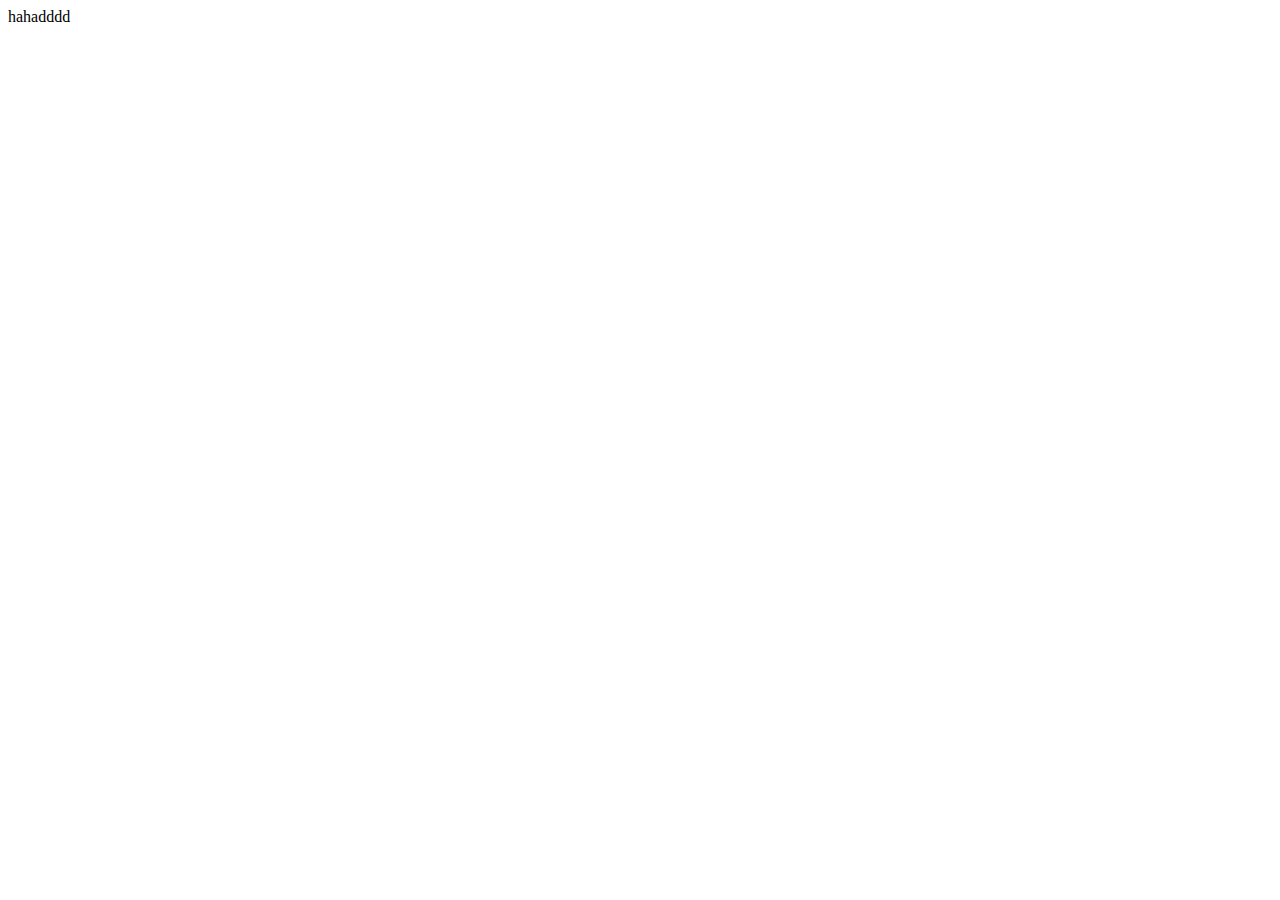
==== index.html @ a5c6c30e "first" ====
<!DOCTYPE html>
<html lang="ko" dir="ltr">
  <head>
    <link rel="stylesheet" href="Nast.css">
    <script type="text/javascript" src="Nast.js"></script>
    <script src="https://ajax.googleapis.com/ajax/libs/d3js/5.7.0/d3.min.js"></script>
    <meta charset="utf-8">
    <title></title>
  </head>
  <body>
hahadddd
  </body>
</html>
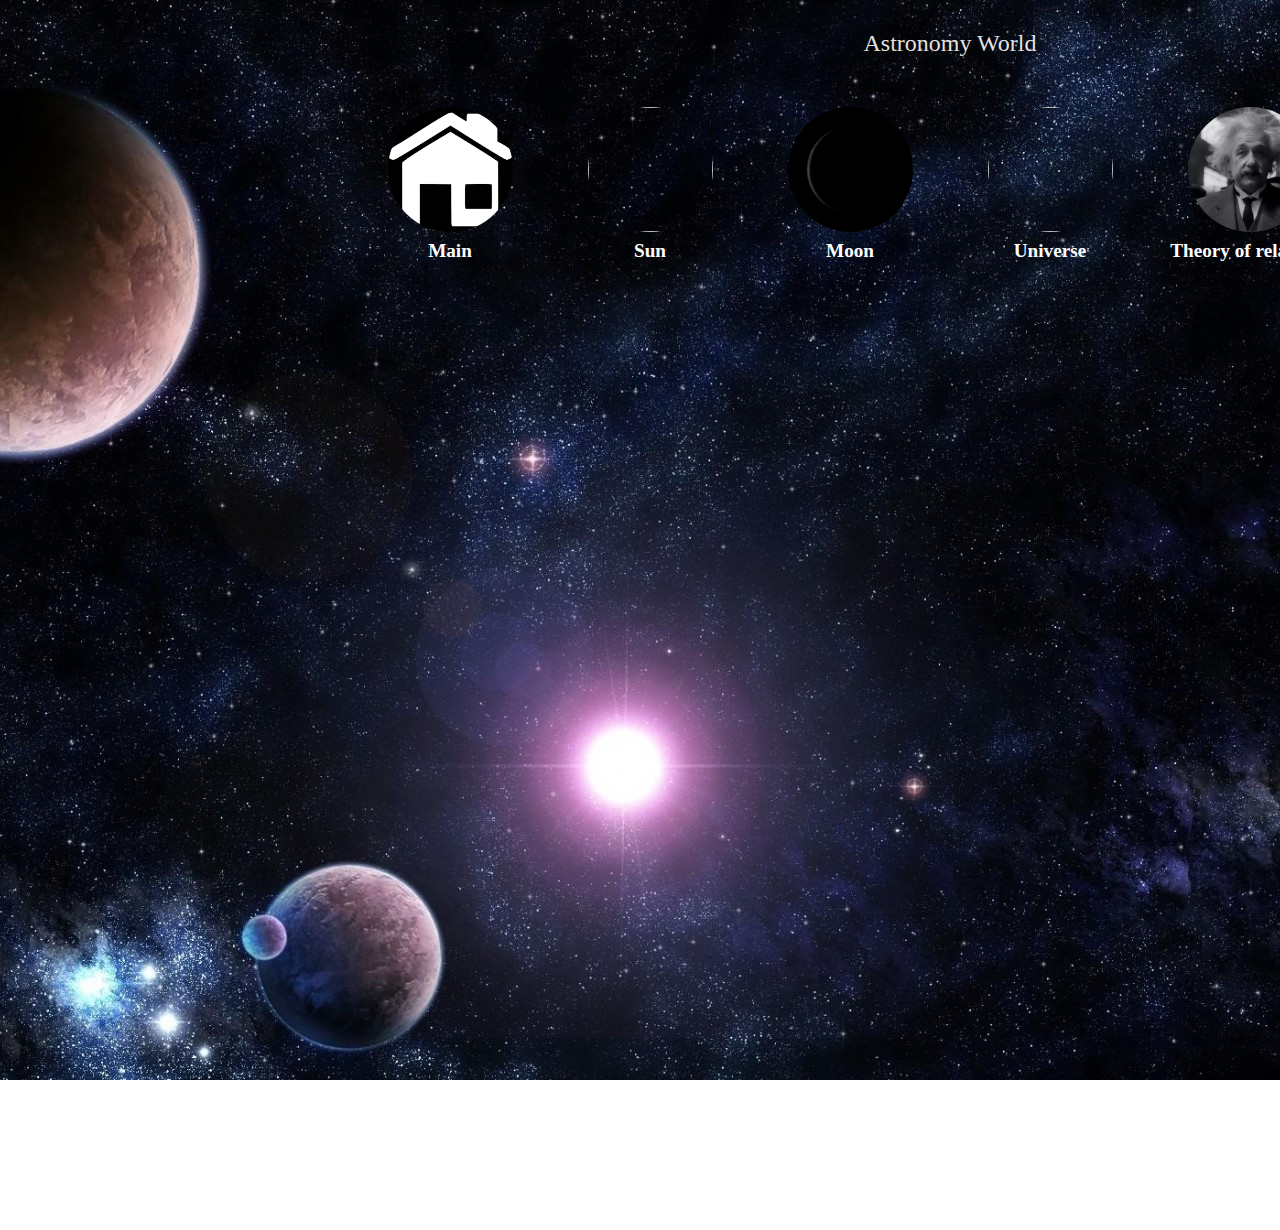
==== commit a8748e8d: "복구 완료" ====
--- a/index.html
+++ b/index.html
@@ -1,13 +1,100 @@
 <!DOCTYPE html>
 <html lang="ko" dir="ltr">
   <head>
-    <link rel="stylesheet" href="Nast.css">
+    <link rel="stylesheet" href="nast.css">
+    <script src="https://ajax.googleapis.com/ajax/libs/jquery/3.3.1/jquery.min.js"></script>
     <script type="text/javascript" src="Nast.js"></script>
-    <script src="https://ajax.googleapis.com/ajax/libs/d3js/5.7.0/d3.min.js"></script>
     <meta charset="utf-8">
     <title></title>
   </head>
   <body>
-hahadddd
+    <div id="wrap">
+<header>
+<div id="title">
+<script type="text/javascript">
+  SetTitle();
+</script>
+</div>
+<div id="banner">
+
+<div id="flip1">
+  <div class="box">
+    <script type="text/javascript">
+      Set_banner_Main_image();
+      Set_banner_name(0);
+    </script>
+  </div>
+  </div>
+<div id="flip2">
+  <div class="box">
+    <script type="text/javascript">
+      Set_banner_Sun_image();
+      Set_banner_name(1);
+    </script>
+  </div>
+</div>
+
+<div id="flip3">
+  <div class="box">
+    <script type="text/javascript">
+      Set_banner_Moon_image();
+      Set_banner_name(2);
+    </script>
+  </div>
+</div>
+
+<div id="flip4">
+  <div class="box">
+    <script type="text/javascript">
+      Set_banner_Universe_image();
+      Set_banner_name(3);
+    </script>
+  </div>
+</div>
+
+<div id="flip5">
+  <div class="box">
+    <script type="text/javascript">
+      Set_banner_theory_image();
+      Set_banner_name(4);
+    </script>
+  </div>
+</div>
+
+<div id="flip6">
+  <div class="box">
+    <script type="text/javascript">
+      Set_banner_Kurzgesagt_image();
+      Set_banner_name(5);
+    </script>
+  </div>
+</div>
+
+
+</div>
+
+
+</header>
+<div class="container1">
+  <div class="nav1"></div>
+<div class="main1">
+
+<div id="news">
+<img id="news_img" src="images/earth.jpg" alt="">
+<div id="news_title">2017-8 Universial News☆</div>
+
+</div> <!-- news div-->
+</div>
+  <div class="aside1"></div>
+</div> <!-- container1 div-->
+
+<div class="container2">
+  <div class="nav2"></div>
+<div class="main2">HAHAHAHA</div>
+  <div class="aside2"></div>
+</div>
+
+
+</div> <!--  wrap div-->
   </body>
 </html>
--- a/nast.css
+++ b/nast.css
@@ -0,0 +1,136 @@
+body{
+  /* position: absolute; */
+  left:0;
+  right:0;
+  top:0;
+  width:1900px;
+  margin: auto;
+  background:url("images/universe2.jpg") no-repeat center top;
+  background-attachment: fixed;
+  color:white;
+}
+*{
+  box-sizing: border-box;
+  font-family:Comic sans MS;
+}
+#wrap{
+  width:1900px;
+  height:1200px;
+
+
+}
+#title{
+
+  width:1900px;
+  text-align:center;
+  margin-top:30px;
+  font-size:1.5rem;
+  color:rgba(255,255,255,0.9);
+  font-family:Comic sans MS;
+}
+
+.box {
+  width:200px;
+
+}
+
+#banner{
+
+  width:auto;
+  margin-top:50px;
+  display:flex;
+
+  justify-content: center;
+  height:auto;
+  text-align: center;
+  font-size:2rem;
+
+}
+
+#banner_names{
+  width:200px;
+  font-size: 1.2rem;
+  font-weight: bold;
+
+}
+
+#banner_imgs{
+  width:125px;
+  height:125px;
+  border-radius: 50%;
+}
+
+#Kurzgesagt{
+  width:200px;
+  font-size: 1.2rem;
+  font-weight: bold;
+}
+
+.container1, .container2{
+  display:none;
+  position: relative;
+  left:99px;
+  top:10px;
+  width:1702px;
+  height:1200px;
+  border:1px solid gray;
+}
+
+.main1 , .main2{
+  position: absolute;
+  float:left;
+  left:250px;
+  top:0px;
+  width:1200px;
+  height:1200px;
+  border:2px solid gray;
+  background-color: rgba(0,0,0,0.5);
+}
+
+
+.nav1 , .nav2{
+  position: absolute;
+  left:0;
+  width:250px;
+  height:1200px;
+  float:left;
+  border:1px solid white;
+}
+
+.aside1 , .aside2{
+  position: absolute;
+  left:1450px;
+  top:0px;
+  float:right;
+  width:250px;
+  height:1200px;
+}
+
+
+#news{
+
+  text-align: center;
+  height:100px;
+}
+
+#news_img{
+  position: relative;
+  left:0px;
+  top:10px;
+  width:100px;
+  height:50px;
+  display: inline;
+}
+#news_title{
+  display: inline;
+  font-size:2rem;
+  font-weight: bold;
+  color:white;
+
+}
+
+#flip1, #flip2{
+  height: 220px;
+
+
+}
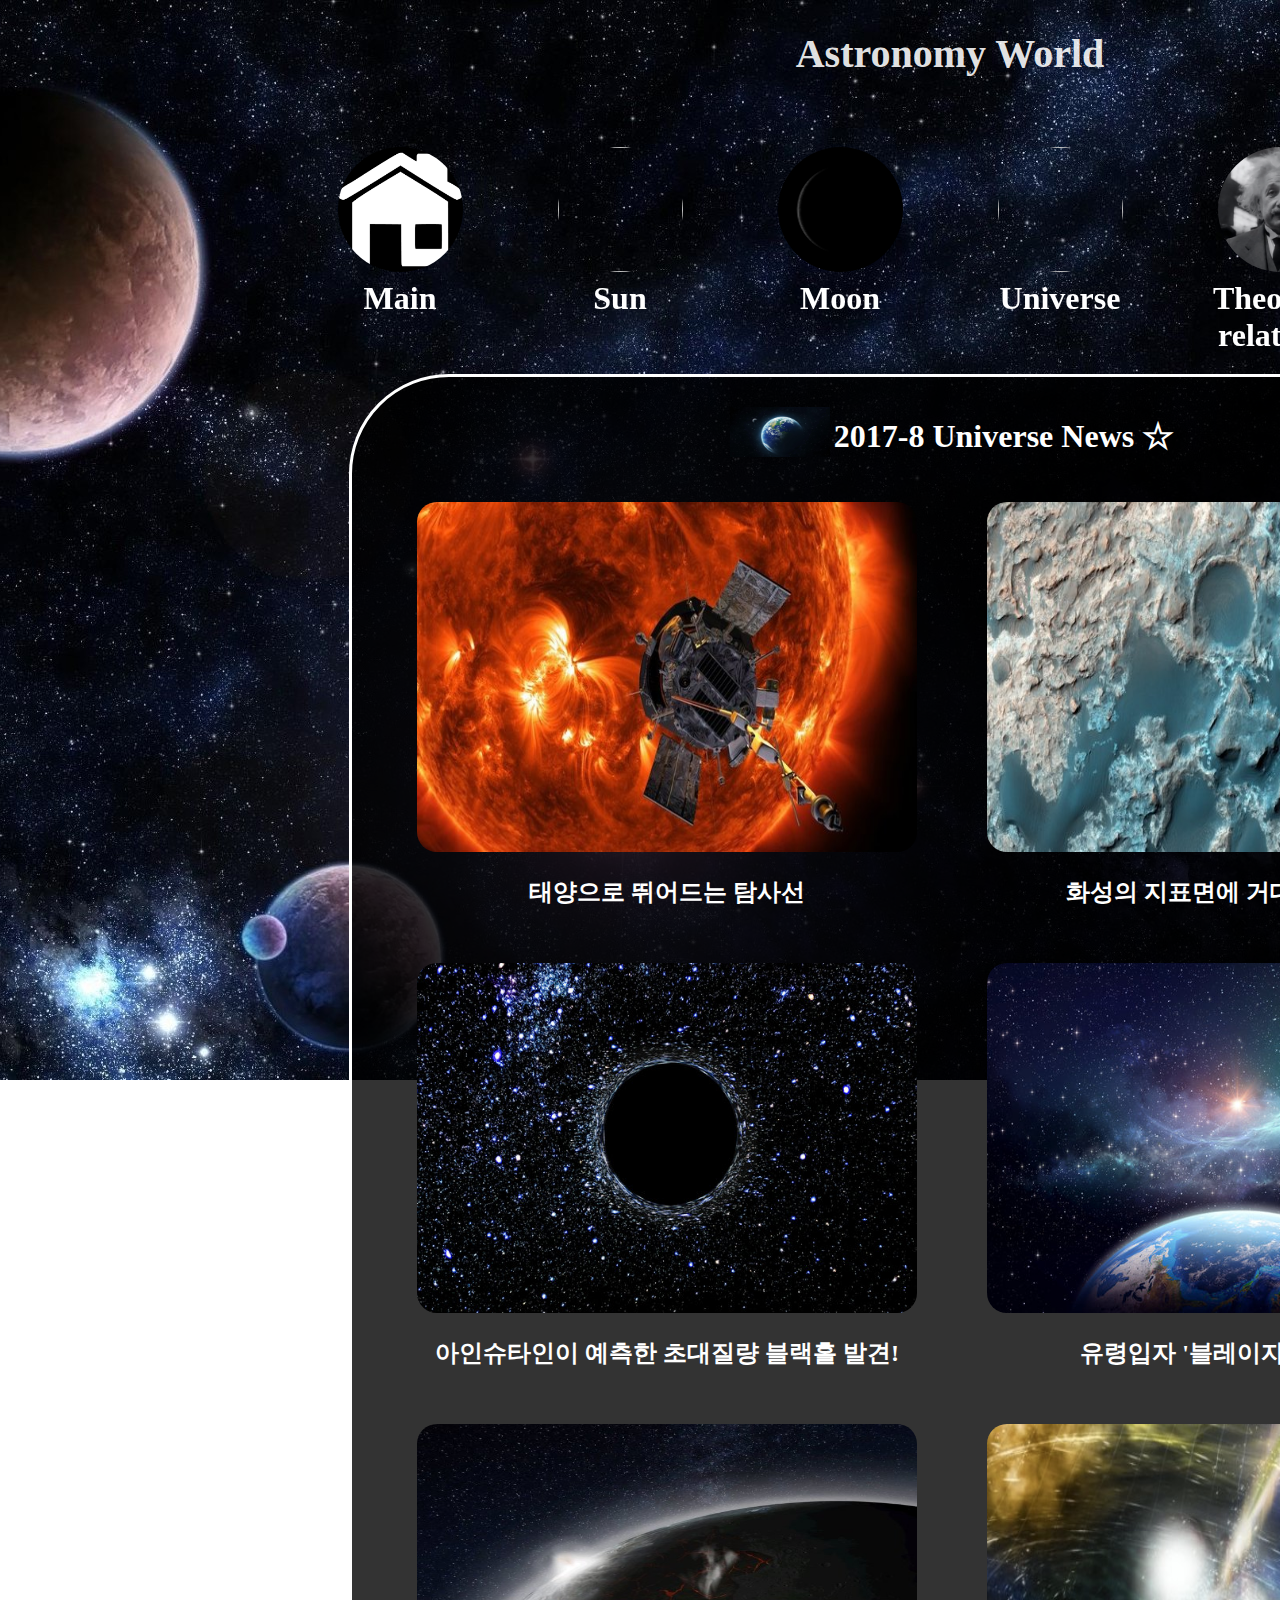
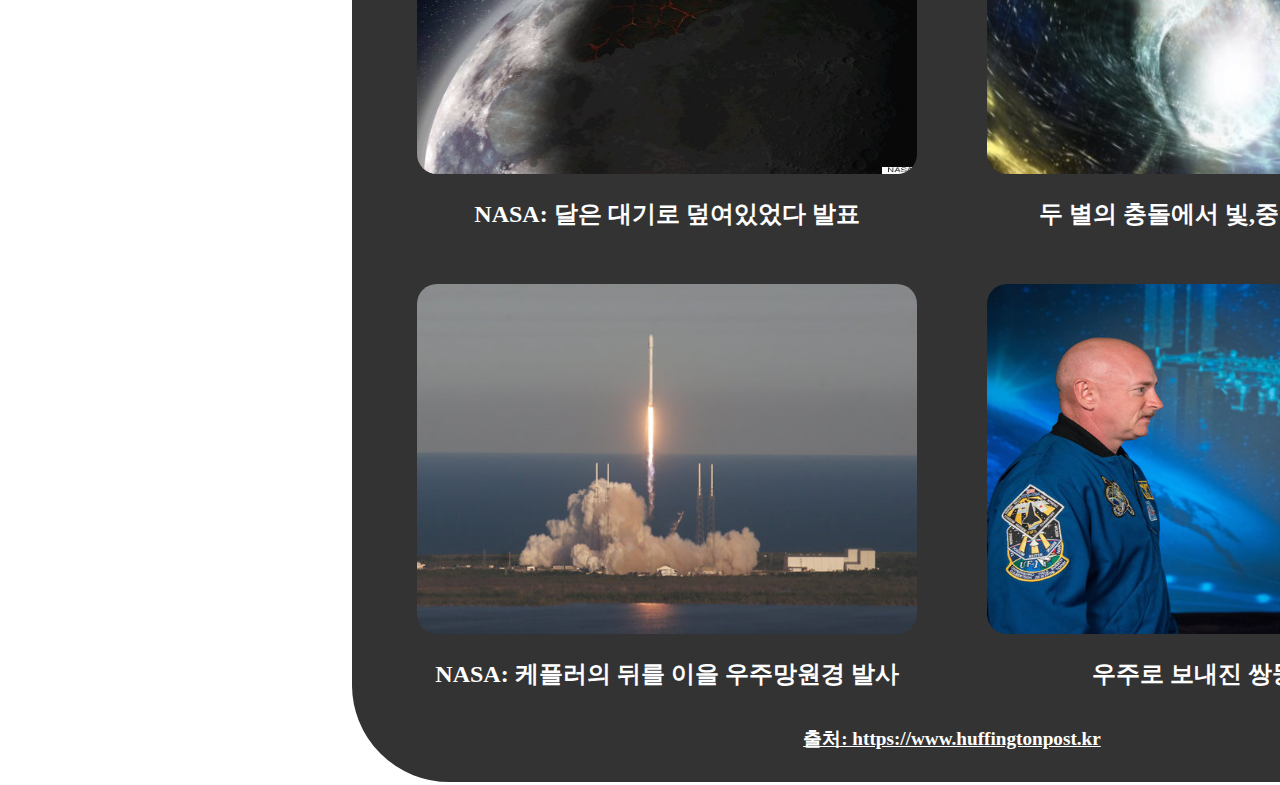
==== commit 43a84b38: "3" ====
--- a/index.html
+++ b/index.html
@@ -6,68 +6,100 @@
     <script type="text/javascript" src="Nast.js"></script>
     <meta charset="utf-8">
     <title></title>
+
+    <style media="screen">
+    body{
+      background:url("images/universe2.jpg") no-repeat center top;
+      background-attachment: fixed;
+    }
+    </style>
+
   </head>
   <body>
     <div id="wrap">
 <header>
+
+  <a href="index.html">
 <div id="title">
 <script type="text/javascript">
   SetTitle();
 </script>
 </div>
+</a>
+
 <div id="banner">
 
 <div id="flip1">
+<a href = "index.html">
   <div class="box">
     <script type="text/javascript">
       Set_banner_Main_image();
       Set_banner_name(0);
     </script>
   </div>
-  </div>
+</a>
+  </div>
+
+
 <div id="flip2">
+  <a href="sun.html">
   <div class="box">
     <script type="text/javascript">
       Set_banner_Sun_image();
       Set_banner_name(1);
     </script>
   </div>
+</a>
+
 </div>
 
 <div id="flip3">
+  <a href="moon.html">
   <div class="box">
     <script type="text/javascript">
       Set_banner_Moon_image();
       Set_banner_name(2);
     </script>
   </div>
+</a>
+
 </div>
 
 <div id="flip4">
+  <a href="universe.html">
   <div class="box">
     <script type="text/javascript">
       Set_banner_Universe_image();
       Set_banner_name(3);
     </script>
   </div>
+</a>
+
 </div>
 
 <div id="flip5">
+  <a href="theory.html">
   <div class="box">
     <script type="text/javascript">
       Set_banner_theory_image();
       Set_banner_name(4);
     </script>
   </div>
+</a>
+
 </div>
 
 <div id="flip6">
+  <a href="kurz.html">
   <div class="box">
     <script type="text/javascript">
       Set_banner_Kurzgesagt_image();
       Set_banner_name(5);
     </script>
   </div>
+</a>
+
+
 </div>
 
 
@@ -75,26 +107,101 @@
 
 
 </header>
-<div class="container1">
-  <div class="nav1"></div>
-<div class="main1">
-
-<div id="news">
-<img id="news_img" src="images/earth.jpg" alt="">
-<div id="news_title">2017-8 Universial News☆</div>
-
-</div> <!-- news div-->
-</div>
-  <div class="aside1"></div>
-</div> <!-- container1 div-->
-
-<div class="container2">
-  <div class="nav2"></div>
-<div class="main2">HAHAHAHA</div>
-  <div class="aside2"></div>
-</div>
-
-
-</div> <!--  wrap div-->
+
+<div class="container">
+
+<div class="main">
+  <div id="news">
+  <img id="news_img" src="images/earth.jpg" alt="">
+  <div id="news_title">
+    <div class="news">
+      2017-8 Universe News ☆</div>
+  </div>
+  </div> <!-- news div-->
+
+  <div class="main_news">
+    <div class="main_news_1">
+          <a href="https://www.huffingtonpost.kr/entry/story_kr_5b5ea348e4b0fd5c73d0ad6a?utm_hp_ref=kr-space" target="blank">
+            <div id="basic1">
+              <img src="images/news1.jpeg"><h2>태양으로 뛰어드는 탐사선</h2>
+          </div>
+          </a>
+
+            <a href="https://www.huffingtonpost.kr/entry/story_kr_5b59351fe4b0b15aba950317?utm_hp_ref=kr-space" target="blank">
+              <div id="basic1">
+            <img src="images/news2.jpeg"><h2>화성의 지표면에 거대한 호수가?</h2>
+          </div>
+        </a>
+      </div>
+
+      <div class="main_news_2">
+            <a href="https://www.huffingtonpost.kr/entry/story_kr_5b5a7d50e4b0fd5c73cd8713?utm_hp_ref=kr-space" target="blank">
+              <div id="basic1">
+              <img src="images/news3.jpeg"><h2>아인슈타인이 예측한 초대질량 블랙홀 발견!</h2>
+            </div>
+            </a>
+                <a href="https://www.huffingtonpost.kr/entry/story_kr_5b47f8a4e4b022fdcc57dcdb?utm_hp_ref=kr-space" target="blank">
+              <div id="basic1"><img src="images/news4.jpeg"><h2>유령입자 '블레이자' 존재확인</h2>
+
+            </div>
+            </a>
+      </div>
+
+      <div class="main_news_3">
+          <a href="https://www.huffingtonpost.kr/2017/10/08/story_n_18215782.html?utm_hp_ref=kr-space" target="blank">
+            <div id="basic1">
+            <img src="images/news5.jpg"><h2>NASA: 달은 대기로 덮여있었다 발표</h2>
+      </div>
+      </a>
+        <a href="https://www.huffingtonpost.kr/2017/10/17/story_n_18292234.html?utm_hp_ref=kr-space" target="blank">
+        <div id="basic1">
+          <img src="images/news6.jpg"><h2>두 별의 충돌에서 빛,중력파 동시 관찰</h2>
+      </div>
+      </a>
+     </div>
+
+     <div class="main_news_4">
+         <a href="https://www.huffingtonpost.kr/entry/story_kr_5ad831f4e4b03c426dab4e19?utm_hp_ref=kr-space" target="blank">
+           <div id="basic1">
+           <img src="images/news7.jpeg"><h2>NASA: 케플러의 뒤를 이을 우주망원경 발사</h2>
+     </div>
+     </a>
+       <a href="https://www.huffingtonpost.kr/entry/twin-study_kr_5aa756bbe4b087e5aaed2fee?utm_hp_ref=kr-space" target="blank">
+       <div id="basic1">
+         <img src="images/news8.jpeg"><h2>우주로 보내진 쌍둥이 실험!</h2>
+     </div>
+     </a>
+    </div>
+
+
+
+  </div>
+<footer>
+  <div class="from">
+     <a href= "https://www.huffingtonpost.kr/"  target="blank"><h2>출처: https://www.huffingtonpost.kr</h2></a>
+  </div>
+</footer>
+</div> <!--메인 div -->
+
+
+</div> <!--콘테이너 div -->
+
+ <!-- <div class="container">
+  <div class="nav">
+    <li><a href="a.com">태양의 구성</a></li>
+    <li><a href="a.com">태양의 나이</a></li>
+    <li><a href="a.com">태양의 수명</a></li>
+  </div>
+<div class="main">
+
+
+</div>
+  <div class="aside"></div>
+
+</div> -->
+
+
+</div>
+
   </body>
 </html>
--- a/nast.css
+++ b/nast.css
@@ -5,13 +5,18 @@
   top:0;
   width:1900px;
   margin: auto;
-  background:url("images/universe2.jpg") no-repeat center top;
   background-attachment: fixed;
   color:white;
 }
 *{
-  box-sizing: border-box;
+  box-sizing: content-box;
   font-family:Comic sans MS;
+  text-decoration: none;
+  font-weight: bold;
+}
+
+a{
+  color:white;
 }
 #wrap{
   width:1900px;
@@ -24,22 +29,21 @@
   width:1900px;
   text-align:center;
   margin-top:30px;
-  font-size:1.5rem;
+  font-size:2.5rem;
   color:rgba(255,255,255,0.9);
   font-family:Comic sans MS;
+  margin-bottom: 70px;
 }
 
 .box {
+
   width:200px;
-
 }
 
 #banner{
-
   width:auto;
   margin-top:50px;
   display:flex;
-
   justify-content: center;
   height:auto;
   text-align: center;
@@ -47,17 +51,46 @@
 
 }
 
+/* 추가 */
+
+
+#flip1:hover .box{
+  color:#80b3ff;
+}
+#flip2:hover .box{
+  color:#80b3ff;
+}
+#flip3:hover .box{
+  color:#80b3ff;
+}
+#flip4:hover .box{
+  color:#80b3ff;
+}
+#flip5:hover .box{
+  color:#80b3ff;
+}
+#flip6:hover .box{
+  color:#80b3ff;
+}
+
+#flip1, #flip2, #flip3, #flip4, #flip5, #flip6{
+width:220px;
+display: flex;
+justify-content: center;
+
+}
+
 #banner_names{
-  width:200px;
-  font-size: 1.2rem;
-  font-weight: bold;
-
-}
+  width:auto;
+  font-size: 2rem;
+  font-weight: bold;
+}
+
 
 #banner_imgs{
   width:125px;
   height:125px;
-  border-radius: 50%;
+  border-radius: 80px;
 }
 
 #Kurzgesagt{
@@ -66,51 +99,72 @@
   font-weight: bold;
 }
 
-.container1, .container2{
-  display:none;
+.container{
   position: relative;
   left:99px;
-  top:10px;
+  top:20px;
   width:1702px;
   height:1200px;
-  border:1px solid gray;
-}
-
-.main1 , .main2{
+  /* border:1px solid gray; */
+}
+
+.main{
+  border-radius: 100px;
   position: absolute;
   float:left;
   left:250px;
   top:0px;
   width:1200px;
-  height:1200px;
-  border:2px solid gray;
-  background-color: rgba(0,0,0,0.5);
-}
-
-
-.nav1 , .nav2{
-  position: absolute;
-  left:0;
-  width:250px;
-  height:1200px;
-  float:left;
-  border:1px solid white;
-}
-
-.aside1 , .aside2{
-  position: absolute;
-  left:1450px;
-  top:0px;
-  float:right;
-  width:250px;
-  height:1200px;
-}
-
+  height:auto;
+  border:3px solid white;
+  background-color: rgba(0,0,0,0.8);
+
+}
+#basic1 img{
+  border-radius: 20px;
+  width:500px;
+  height:350px;
+
+}
+/* shake start*/
+#title:hover {
+  animation: shake 0.82s cubic-bezier(.36,.07,.19,.97) both;
+  transform: translate3d(0, 0, 0);
+  backface-visibility: hidden;
+  perspective: 1000px;
+  color:rgba(255,255,255,0.8);
+}
+
+@keyframes shake {
+  10%, 90% {
+    transform: translate3d(-1px, 0, 0);
+  }
+
+  20%, 80% {
+    transform: translate3d(2px, 0, 0);
+  }
+
+  30%, 50%, 70% {
+    transform: translate3d(-4px, 0, 0);
+  }
+
+  40%, 60% {
+    transform: translate3d(4px, 0, 0);
+  }
+
+}
+/* shake end*/
+
+#basic1{
+  padding: 35px;
+  padding-bottom: 0px;
+  text-align: center;
+}
 
 #news{
-
-  text-align: center;
-  height:100px;
+  text-align: center;
+  height:70px;
+  padding-top:20px;
 }
 
 #news_img{
@@ -122,15 +176,235 @@
   display: inline;
 }
 #news_title{
-  display: inline;
+  display: inline-block;
   font-size:2rem;
   font-weight: bold;
   color:white;
 
 }
 
-#flip1, #flip2{
-  height: 220px;
-
-
-}
+.main_news{
+  position: relative;
+  width:1200px;
+}
+
+.main_news_1, .main_news_2, .main_news_3, .main_news_4{
+  display: flex;
+  justify-content: center;
+  align-items: center;
+  width:1200px;
+  height:auto;
+  /* border : 1px solid white; */
+}
+.main_title{
+  text-align: center;
+  font-weight: bold;
+  padding:30px;
+  font-size: 3rem;
+}
+.main_image{
+  text-align: center;
+}
+.main_image img{
+  width:400px;
+  height:400px;
+  margin:20px;
+  border-radius: 20px;
+}
+
+#moon_FB{
+  display: inline-block;
+  text-align: center;
+  font-size: 1.5rem;
+    font-weight: bold;
+    padding:10px;
+}
+
+
+.main_content{
+  font-family: Comic Sans MS;
+  color: rgba(255,255,255,0.85);
+  font-weight: normal;
+  line-height:40px;
+  word-spacing: 1.5px;
+  letter-spacing: 1px;
+  padding:30px;
+  padding-top:0;
+  font-size: 1.35rem;
+  max-width: 1200px;
+}
+.main_content{
+    color: rgba(255,255,255,0.85);
+    font-weight: bold;
+}
+
+
+
+
+
+      /* <-- 떠오르기 --> */
+.box {
+  display: inline-block;
+  vertical-align: middle;
+  -webkit-transform: perspective(1px) translateZ(0);
+  transform: perspective(1px) translateZ(0);
+  box-shadow: 0 0 1px rgba(0, 0, 0, 0);
+  position: relative;
+  -webkit-transition-duration: 0.3s;
+  transition-duration: 0.3s;
+  -webkit-transition-property: transform;
+  transition-property: transform;
+}
+
+.box:before {
+  pointer-events: none;
+  position: absolute;
+  z-index: -1;
+  content: '';
+  top: 100%;
+  left: 5%;
+  height: 10px;
+  width: 90%;
+  opacity: 0;
+  background: -webkit-radial-gradient(center, ellipse, rgba(255, 255, 255, 0.35) 0%, rgba(255, 255, 255, 0) 80%);
+  background: radial-gradient(ellipse at center, rgba(255, 255, 255, 0.35) 0%, rgba(255, 255, 255, 0) 80%);
+  /* W3C */
+  -webkit-transition-duration: 0.3s;
+  transition-duration: 0.3s;
+  -webkit-transition-property: transform, opacity;
+  transition-property: transform, opacity;
+}
+.box:hover, .box:focus, .box:active {
+  -webkit-transform: translateY(-5px);
+  transform: translateY(-5px);
+  /* move the element up by 5px */
+}
+.box:hover:before, .box:focus:before, .box:active:before {
+  opacity: 1;
+  -webkit-transform: translateY(5px);
+  transform: translateY(5px);
+  /* move the element down by 5px (it will stay in place because it's attached to the element that also moves up 5px) */
+}
+
+@-webkit-keyframes hvr-icon-wobble-horizontal {
+  16.65% {
+    -webkit-transform: translateX(6px);
+    transform: translateX(6px);
+  }
+  33.3% {
+    -webkit-transform: translateX(-5px);
+    transform: translateX(-5px);
+  }
+  49.95% {
+    -webkit-transform: translateX(4px);
+    transform: translateX(4px);
+  }
+  66.6% {
+    -webkit-transform: translateX(-2px);
+    transform: translateX(-2px);
+  }
+  83.25% {
+    -webkit-transform: translateX(1px);
+    transform: translateX(1px);
+  }
+  100% {
+    -webkit-transform: translateX(0);
+    transform: translateX(0);
+  }
+}
+@keyframes hvr-icon-wobble-horizontal {
+  16.65% {
+    -webkit-transform: translateX(6px);
+    transform: translateX(6px);
+  }
+  33.3% {
+    -webkit-transform: translateX(-5px);
+    transform: translateX(-5px);
+  }
+  49.95% {
+    -webkit-transform: translateX(4px);
+    transform: translateX(4px);
+  }
+  66.6% {
+    -webkit-transform: translateX(-2px);
+    transform: translateX(-2px);
+  }
+  83.25% {
+    -webkit-transform: translateX(1px);
+    transform: translateX(1px);
+  }
+  100% {
+    -webkit-transform: translateX(0);
+    transform: translateX(0);
+  }
+}
+/* <-- 떠오르기 끝 --> */
+
+/* 투명화 */
+#basic1{
+	transition: opacity .5s ease-in-out;
+}
+
+
+.main_news:hover  #basic1:not(:hover) {
+	opacity: 0.5;
+}
+
+#basic1:hover{
+  color:#80b3ff;
+}
+
+
+
+.nav{
+  border-radius: 40px;
+  position: fixed;
+  left:50px;
+  top:500px;
+  width:250px;
+  height:auto;
+  float:left;
+  border:2px solid white;
+}
+
+.nav li{
+  padding:10px;
+  color:white;
+  /* list-style: none; */
+  position: relative;
+  left:15px;
+  top:0px;
+
+}
+.nav a{
+  font-weight: bold;
+  font-size:1.3rem;
+  color:white;
+
+}
+.nav a:hover{
+  color:#80b3ff;
+}
+.nav li:hover{
+  color:#80b3ff;
+}
+
+.aside{
+  position: absolute;
+  left:1450px;
+  top:0px;
+  float:right;
+  width:250px;
+  height:1200px;
+}
+
+.from{
+  font-size: 0.8rem;
+  text-decoration: underline;
+  text-align: center;
+  margin-bottom: 30px;
+}
+
+.from a:hover{
+  color:#80b3ff;
+}
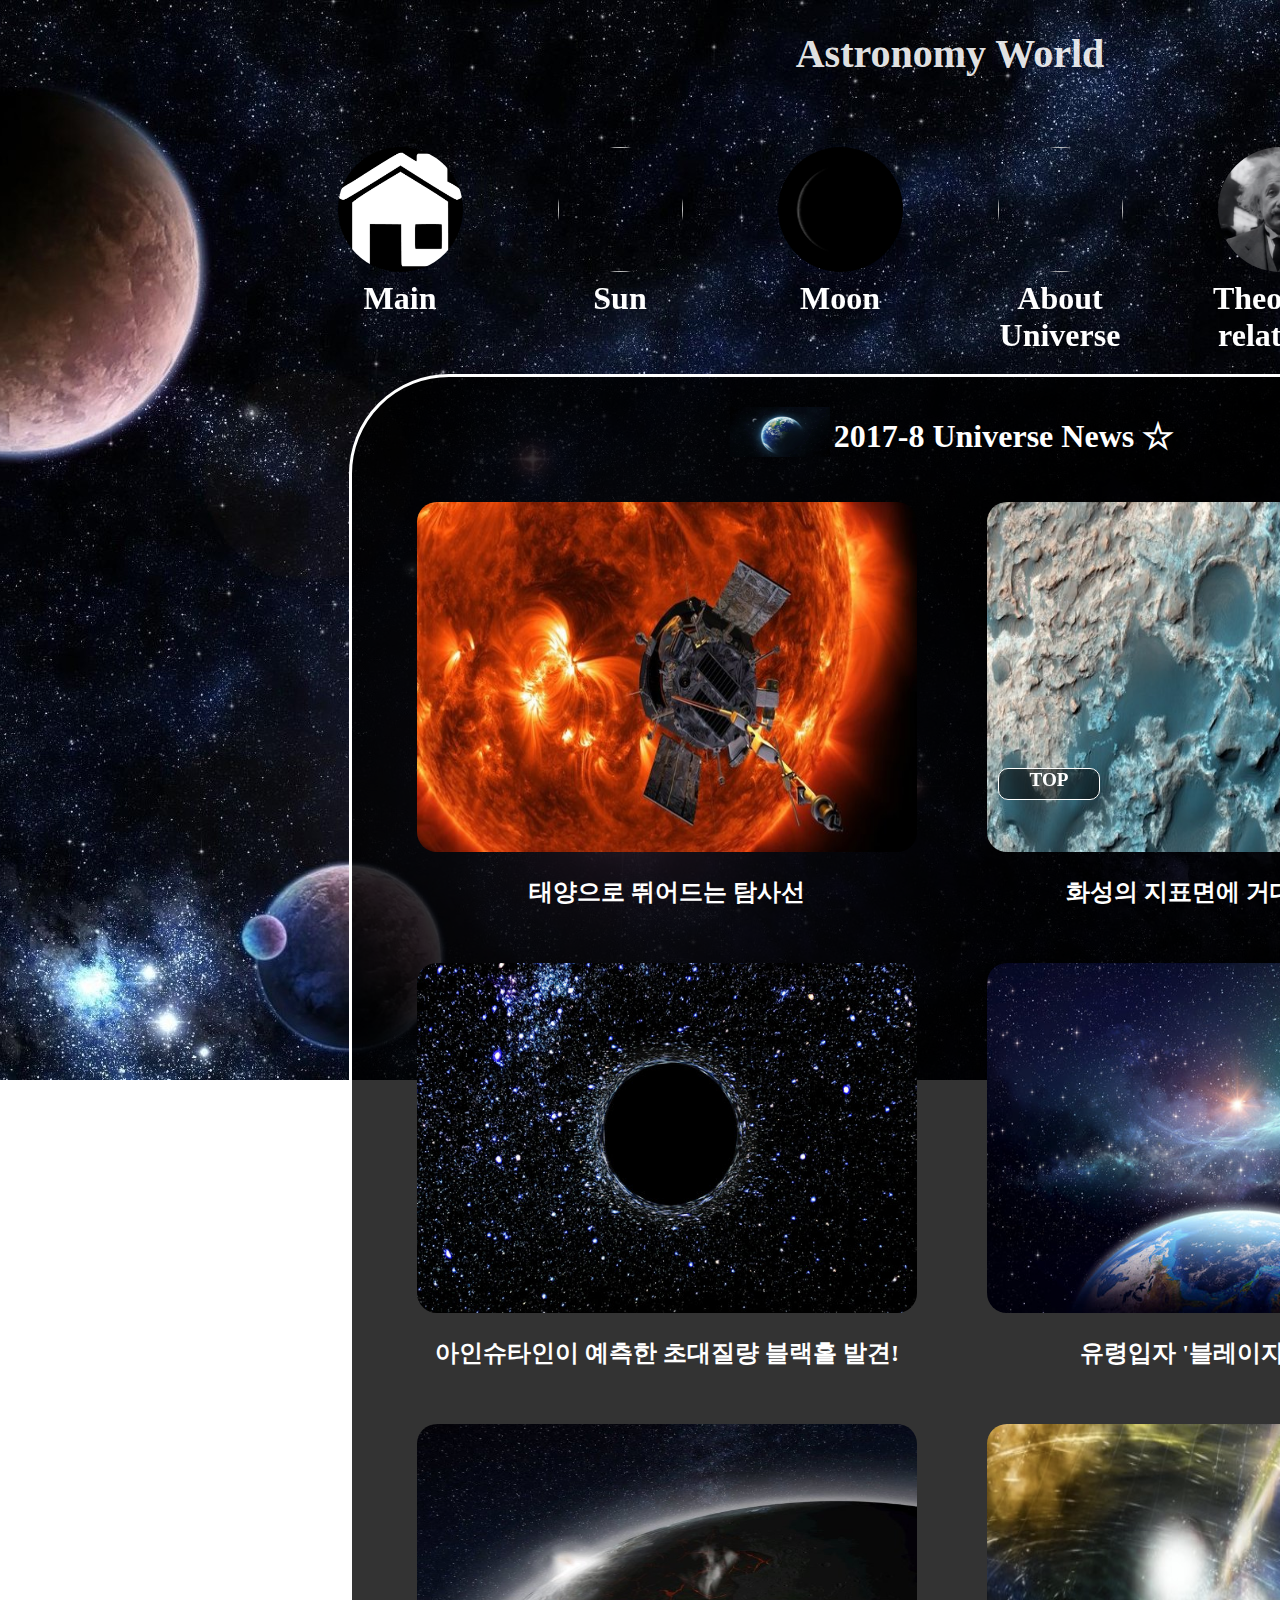
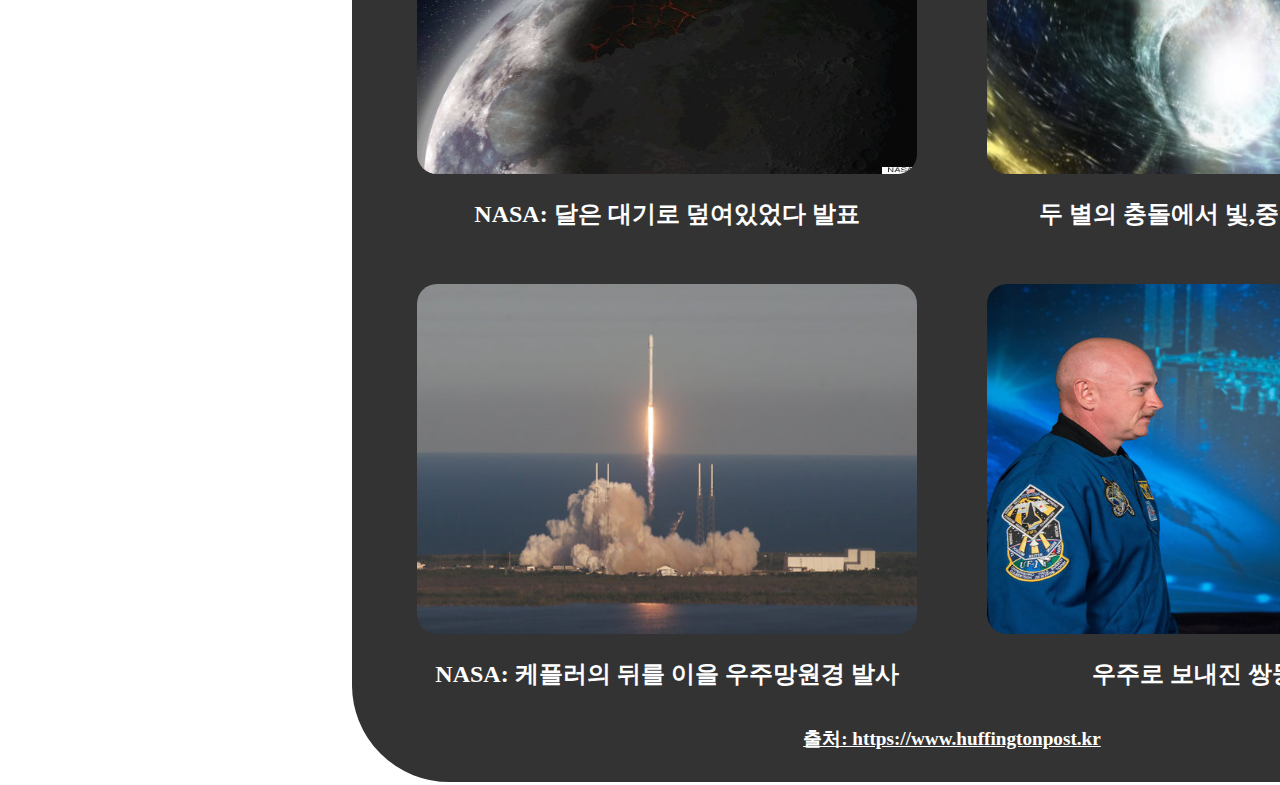
==== commit c6ccaf59: "top added" ====
--- a/index.html
+++ b/index.html
@@ -185,6 +185,8 @@
 
 
 </div> <!--콘테이너 div -->
+<div id="gotop" style="cursor:pointer;" onclick="window.scrollTo(0,0);">TOP</div>
+
 
  <!-- <div class="container">
   <div class="nav">
--- a/nast.css
+++ b/nast.css
@@ -215,9 +215,10 @@
 #moon_FB{
   display: inline-block;
   text-align: center;
-  font-size: 1.5rem;
+  font-size: 1.2rem;
     font-weight: bold;
     padding:10px;
+    padding-top:0;
 }
 
 
@@ -228,7 +229,7 @@
   line-height:40px;
   word-spacing: 1.5px;
   letter-spacing: 1px;
-  padding:30px;
+  padding:50px;
   padding-top:0;
   font-size: 1.35rem;
   max-width: 1200px;
@@ -354,6 +355,9 @@
   color:#80b3ff;
 }
 
+#sudden{
+  text-decoration: underline;
+}
 
 
 .nav{
@@ -408,3 +412,21 @@
 .from a:hover{
   color:#80b3ff;
 }
+
+#gotop{
+  width:100px;
+  height:30px;
+  font-size:1.2rem;
+  text-align: center;
+  border:1px solid white;
+  position: fixed;
+  right:180px;
+  bottom:100px;
+  background-color: rgba(0,0,0,0.5);
+  border-radius: 10px;
+}
+
+#gotop:hover {
+  color:#80b3ff;
+  
+}
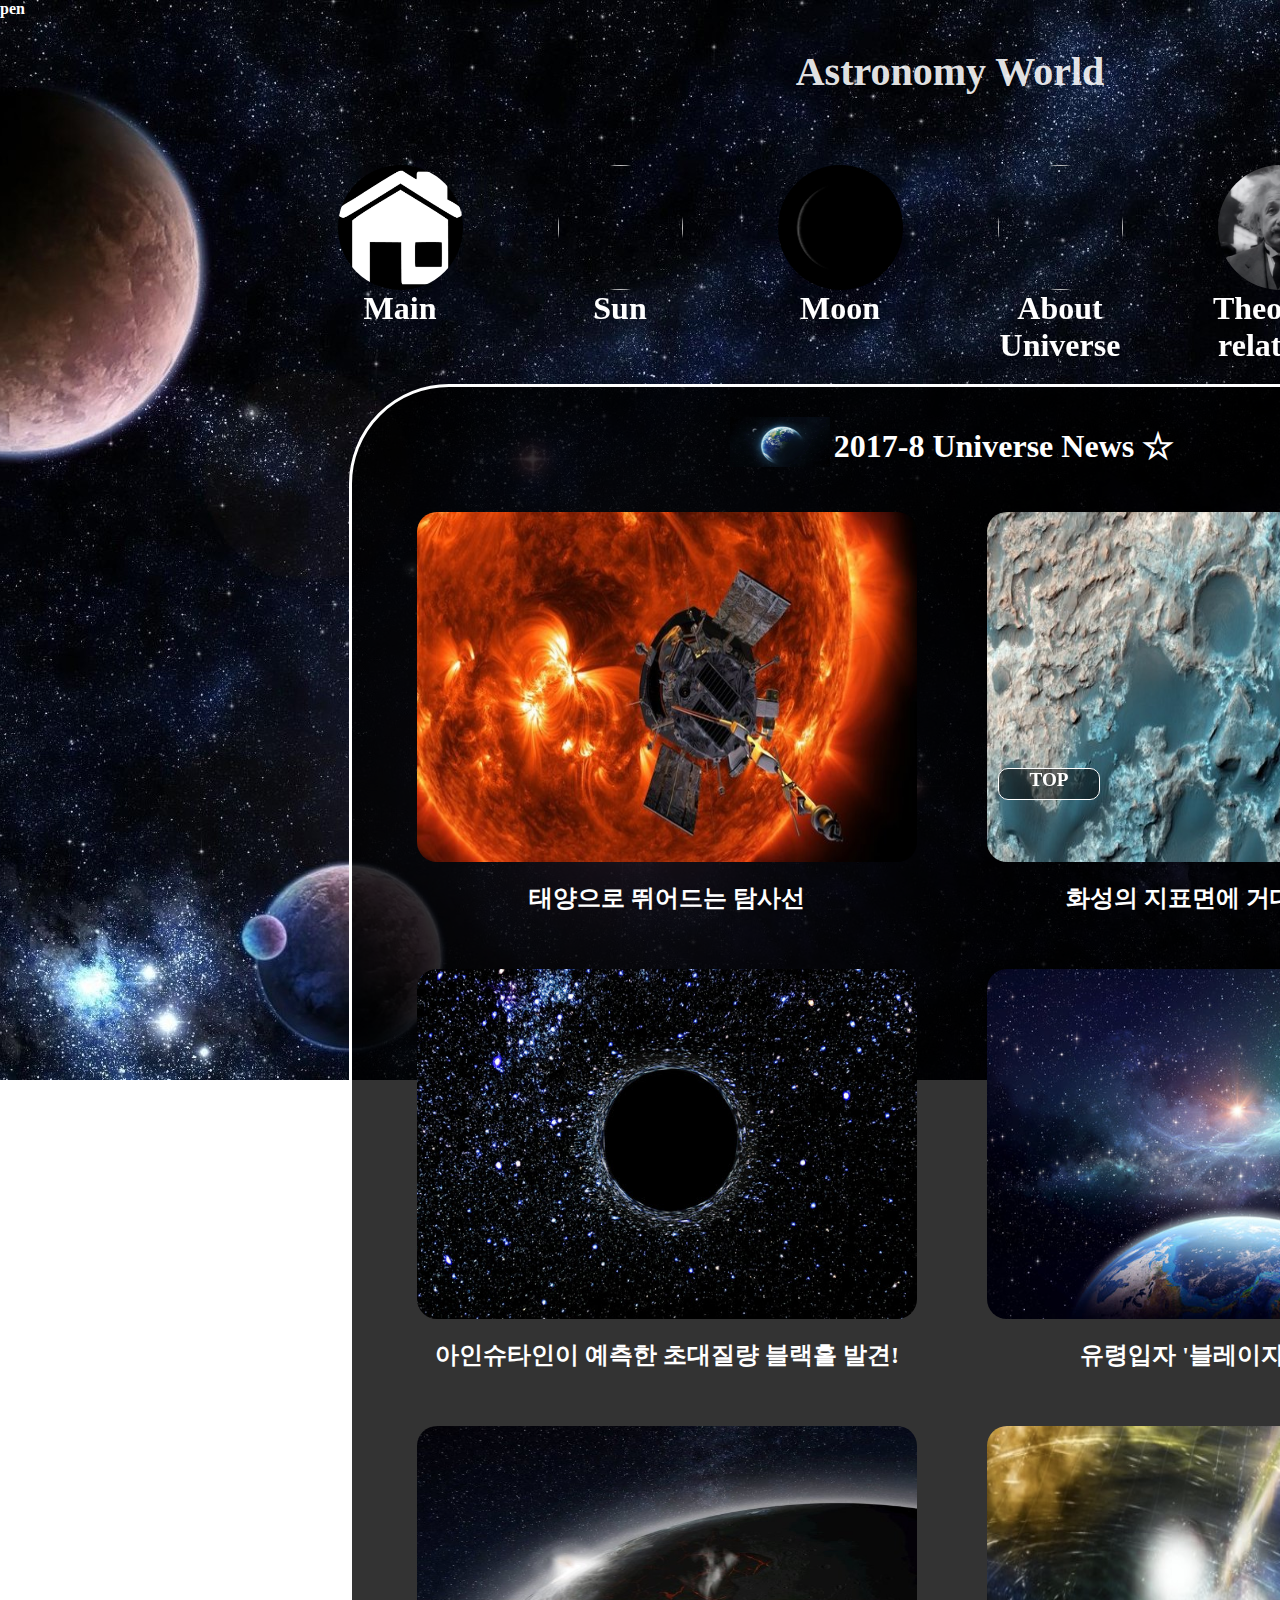
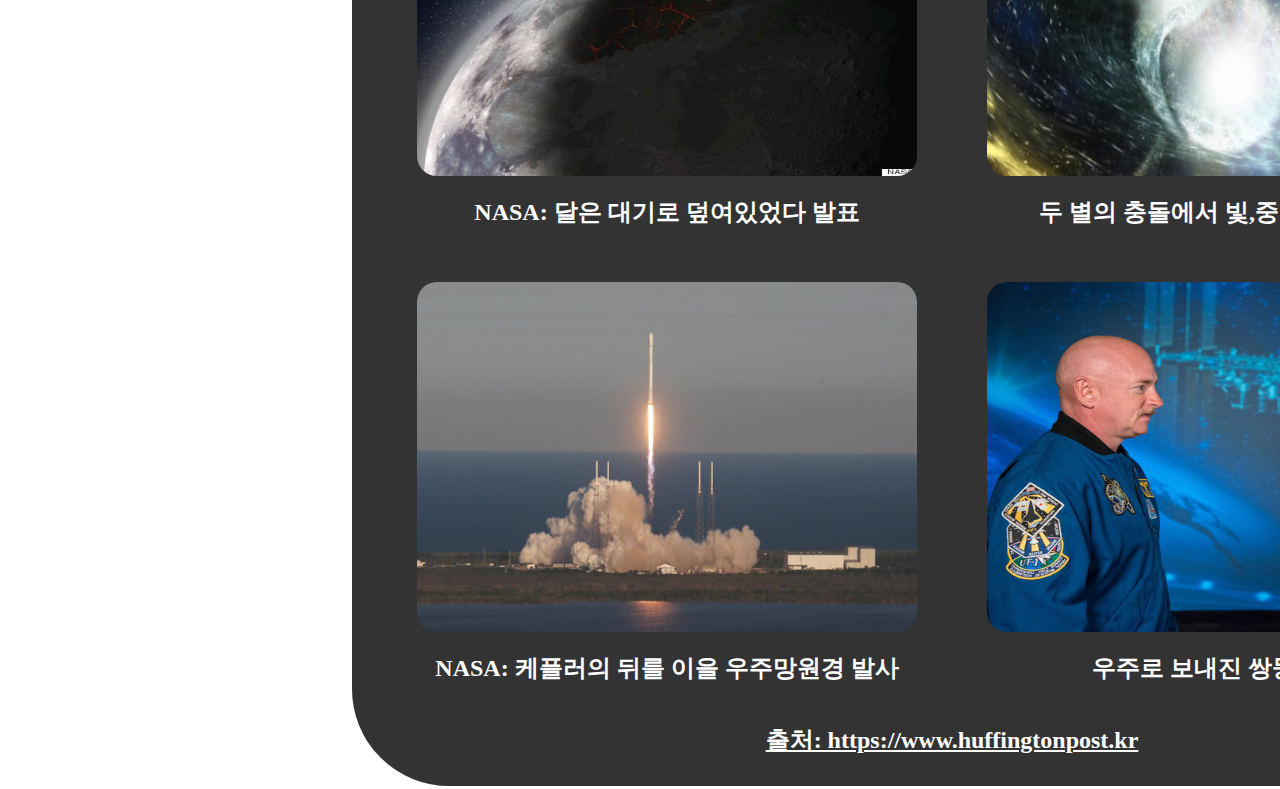
==== commit 488662ec: "last2" ====
--- a/index.html
+++ b/index.html
@@ -1,14 +1,18 @@
-<!DOCTYPE html>
+pen<!DOCTYPE html>
 <html lang="ko" dir="ltr">
   <head>
     <link rel="stylesheet" href="nast.css">
+    <link href="http://fonts.googleapis.com/earlyaccess/jejugothic.css" rel="stylesheet">
+
     <script src="https://ajax.googleapis.com/ajax/libs/jquery/3.3.1/jquery.min.js"></script>
     <script type="text/javascript" src="Nast.js"></script>
     <meta charset="utf-8">
     <title></title>
 
     <style media="screen">
+
     body{
+
       background:url("images/universe2.jpg") no-repeat center top;
       background-attachment: fixed;
     }
--- a/nast.css
+++ b/nast.css
@@ -239,6 +239,9 @@
     font-weight: bold;
 }
 
+.main_content a:hover{
+color:#80b3ff;
+}
 
 
 
@@ -358,6 +361,16 @@
 #sudden{
   text-decoration: underline;
 }
+#sudden:hover {
+  color:#80b3ff;
+}
+
+#sudden2{
+  text-decoration: underline;
+}
+#sudden2:hover {
+  color:#80b3ff;
+}
 
 
 .nav{
@@ -403,7 +416,7 @@
 }
 
 .from{
-  font-size: 0.8rem;
+  font-size: 1rem;
   text-decoration: underline;
   text-align: center;
   margin-bottom: 30px;
@@ -428,5 +441,5 @@
 
 #gotop:hover {
   color:#80b3ff;
-  
-}
+
+}
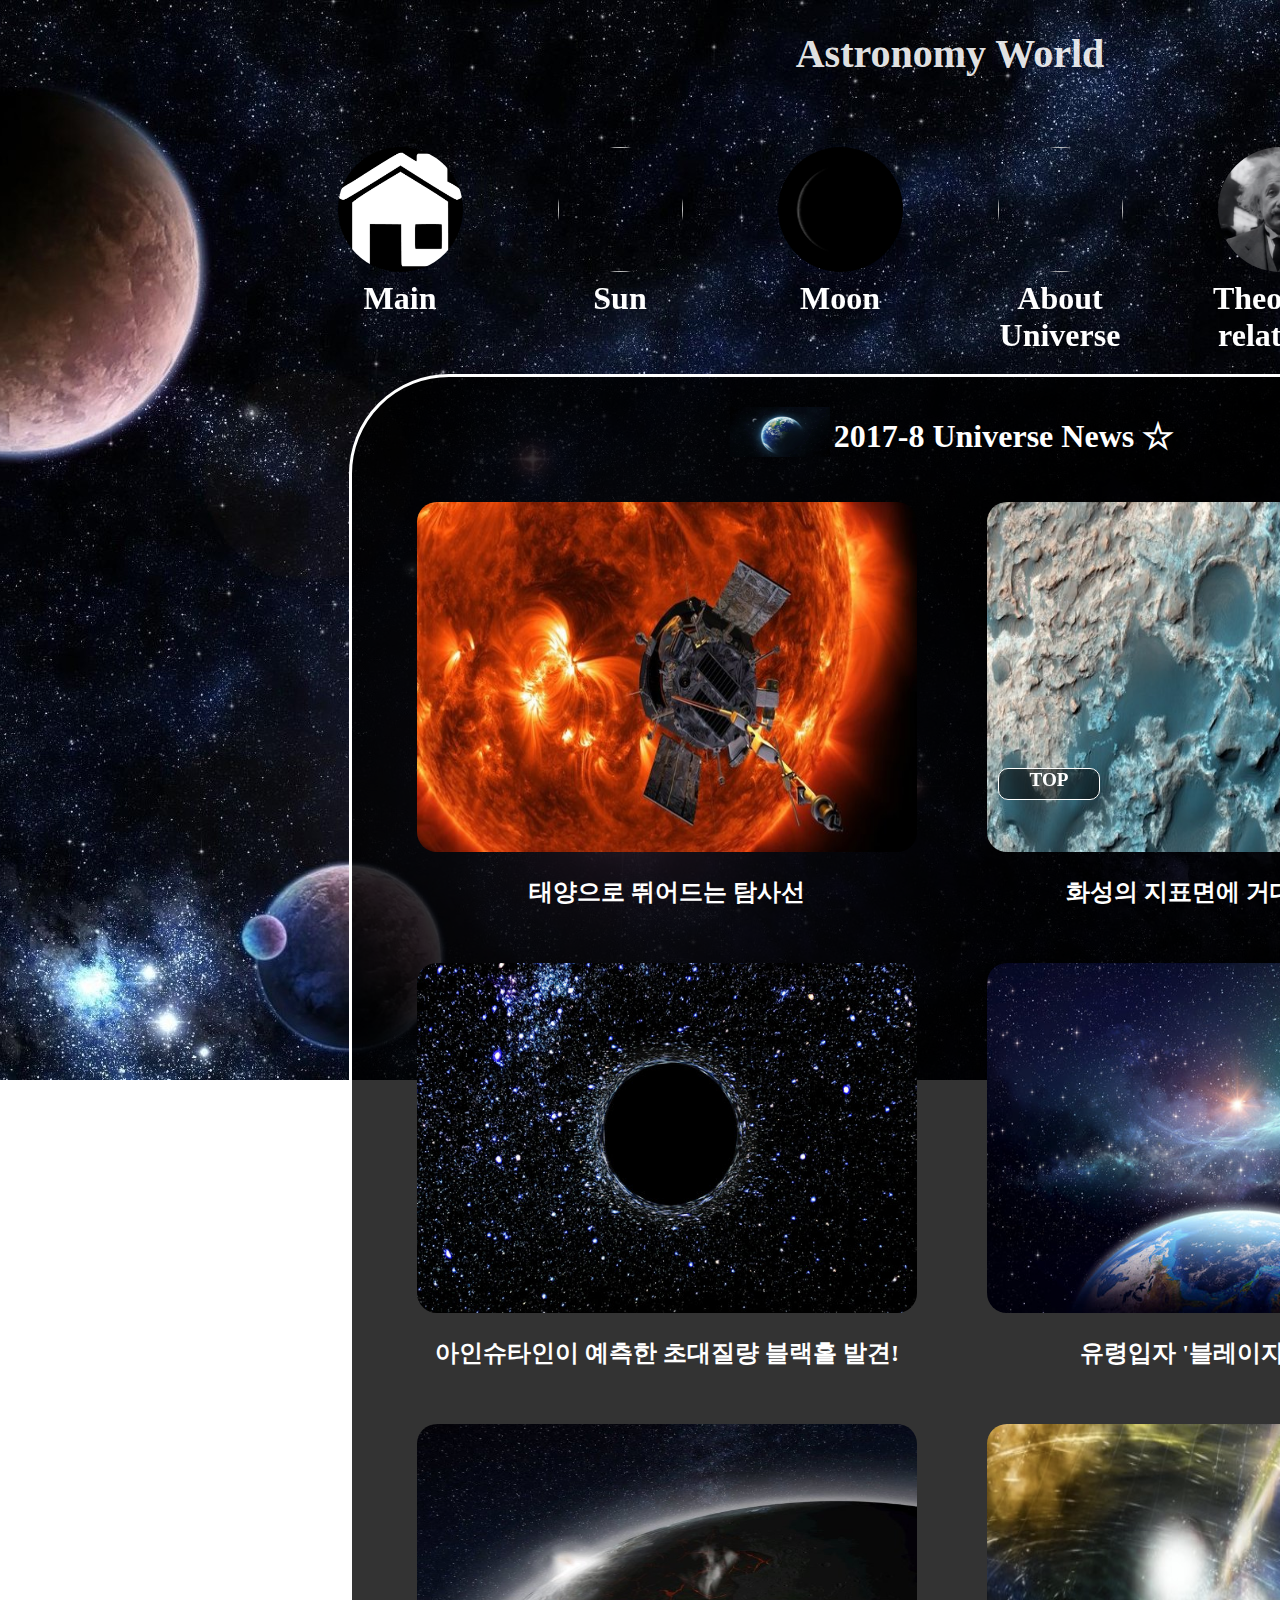
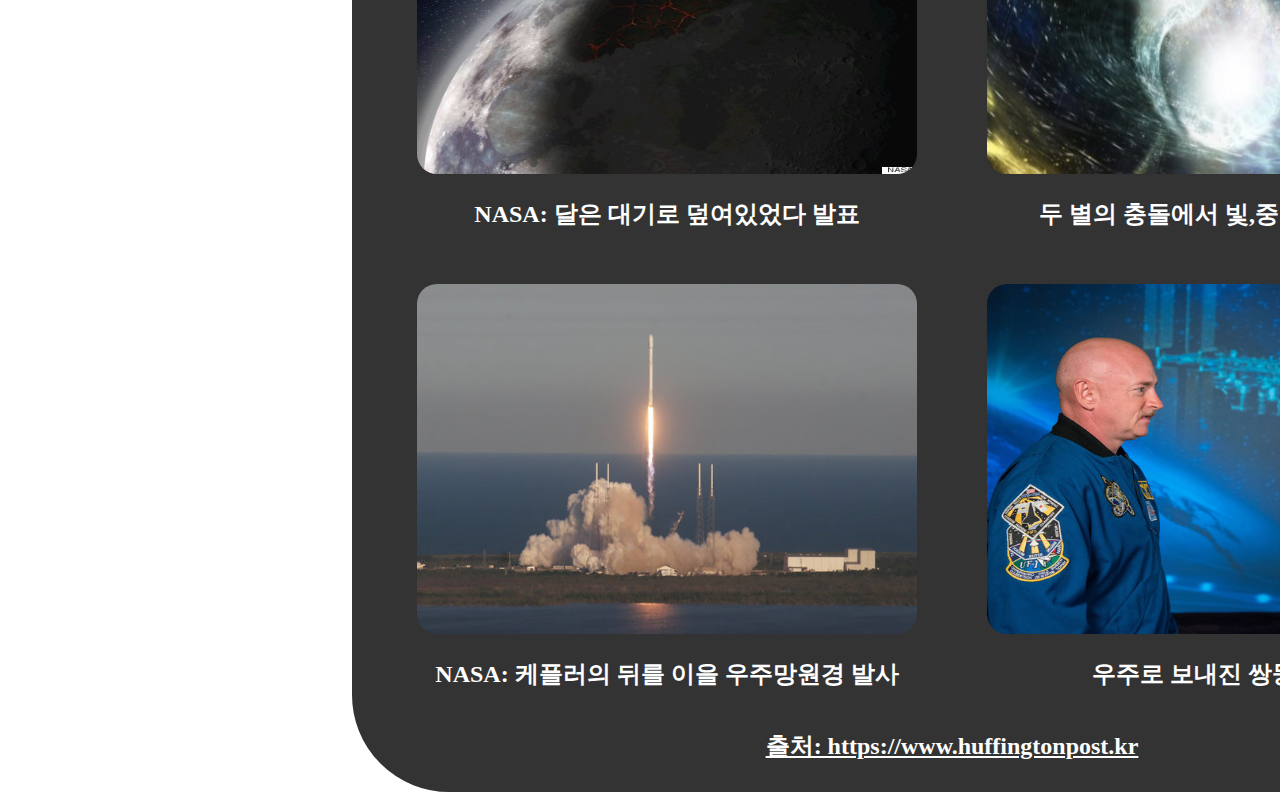
==== commit 5a4c4c1b: "last2" ====
--- a/index.html
+++ b/index.html
@@ -1,4 +1,4 @@
-pen<!DOCTYPE html>
+<!DOCTYPE html>
 <html lang="ko" dir="ltr">
   <head>
     <link rel="stylesheet" href="nast.css">
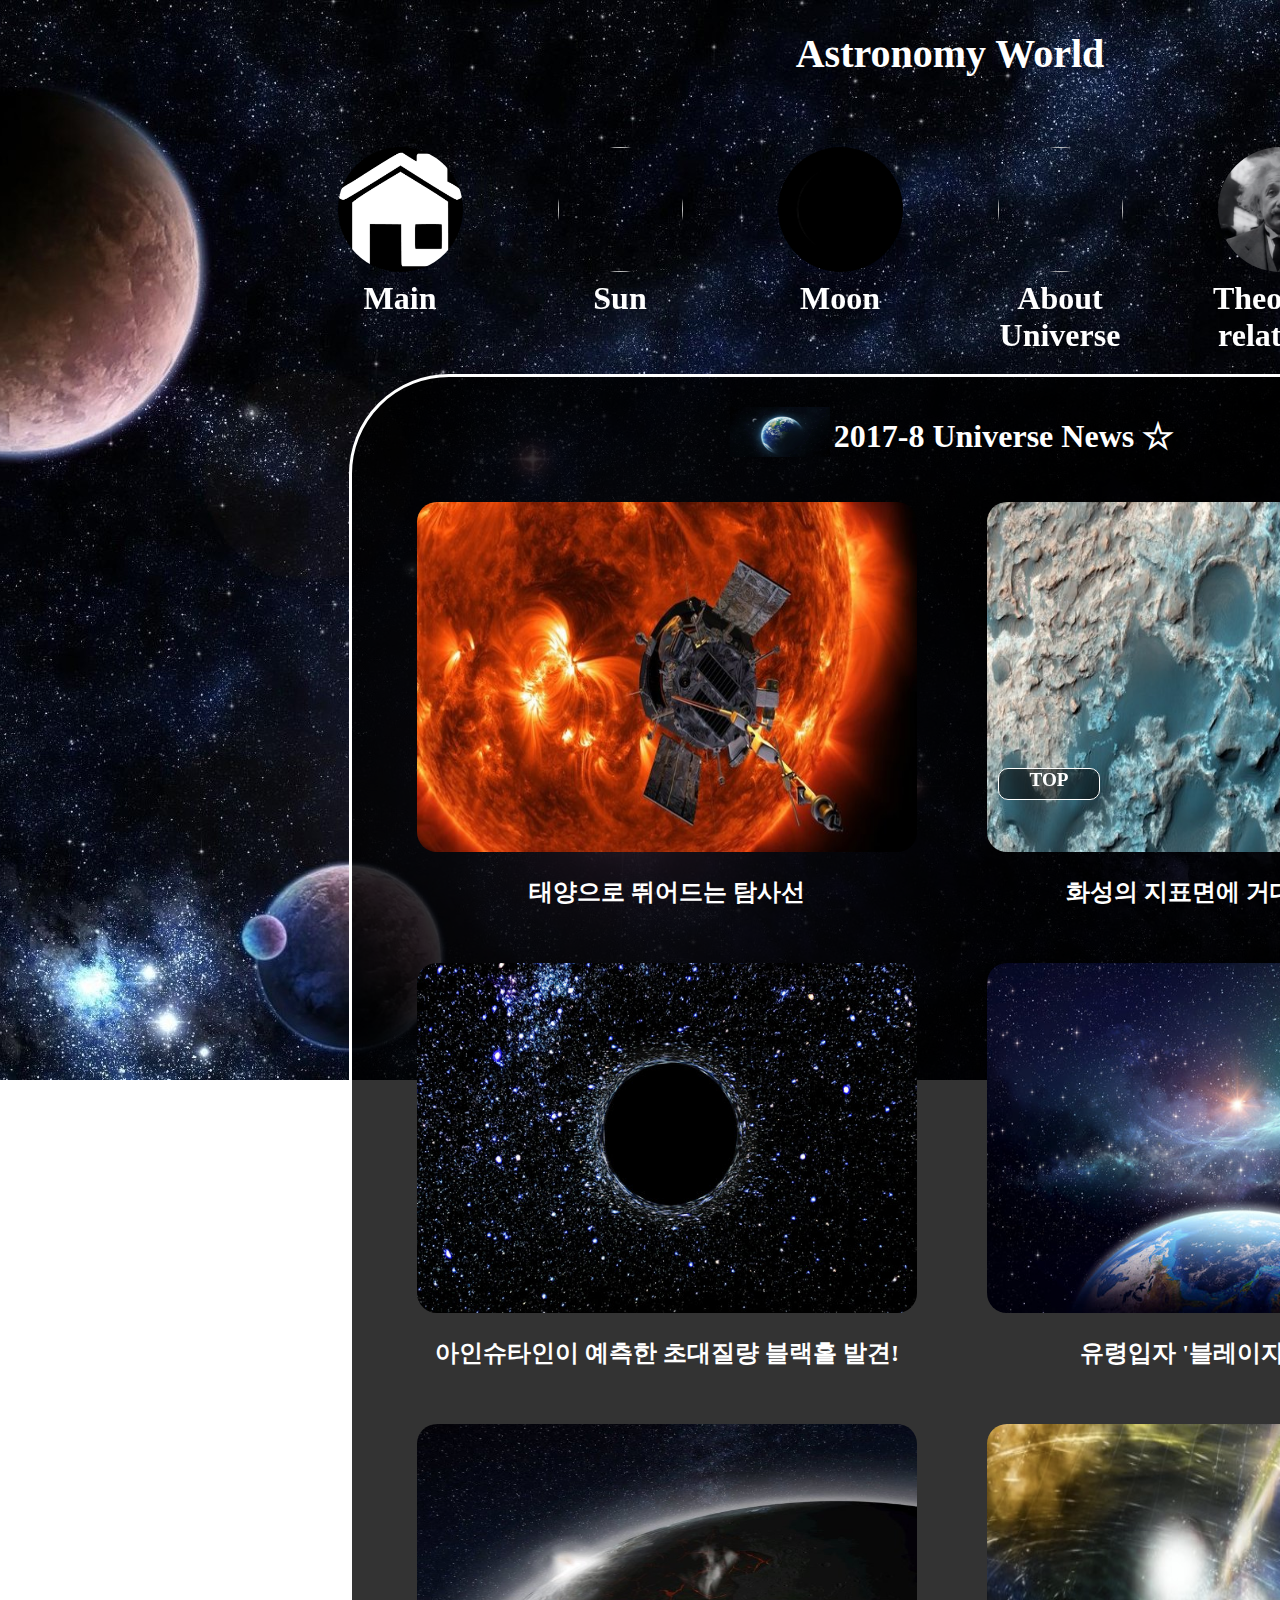
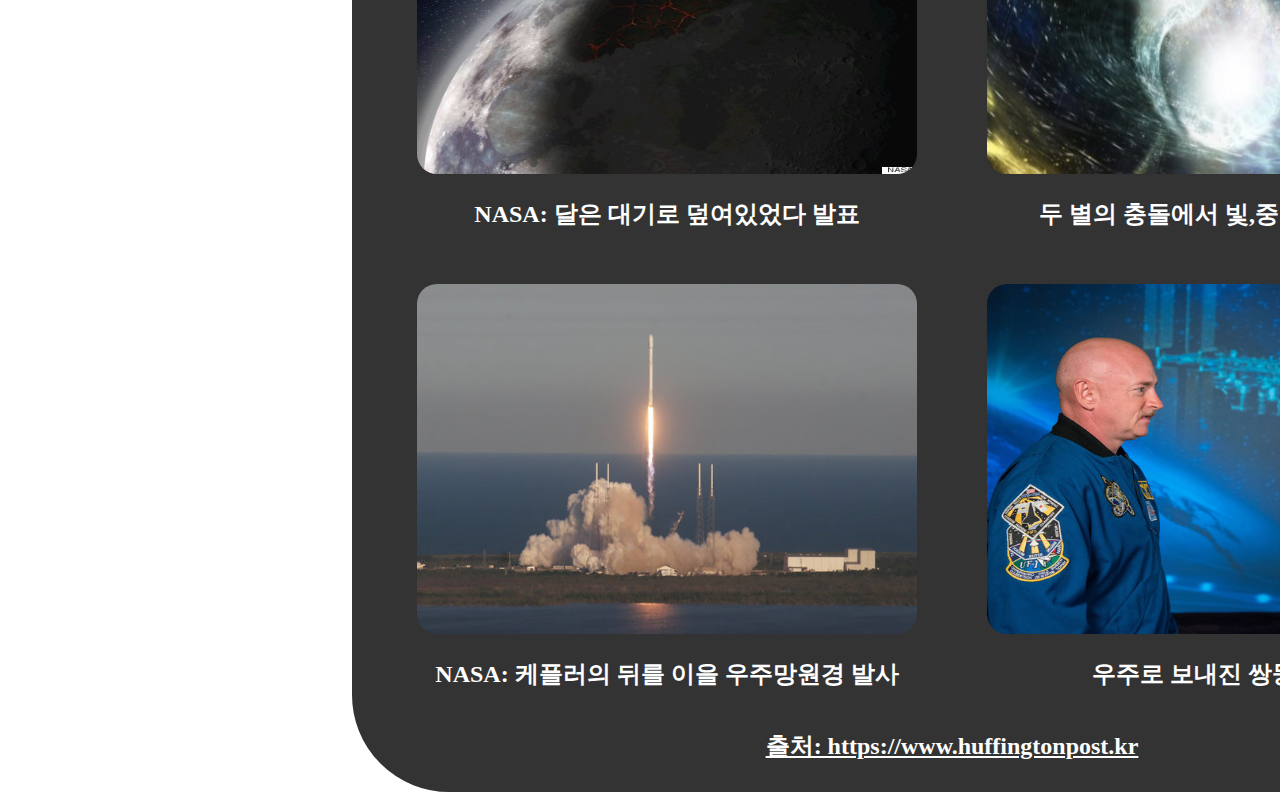
==== commit c2f07450: "3" ====
--- a/index.html
+++ b/index.html
@@ -23,13 +23,13 @@
     <div id="wrap">
 <header>
 
+<div id="title">
   <a href="index.html">
-<div id="title">
 <script type="text/javascript">
   SetTitle();
 </script>
-</div>
-</a>
+</a>
+</div>
 
 <div id="banner">
 
--- a/nast.css
+++ b/nast.css
@@ -124,10 +124,13 @@
   border-radius: 20px;
   width:500px;
   height:350px;
-
+}
+#title_ast{
+  display: inline-block;
 }
 /* shake start*/
-#title:hover {
+
+#title_ast:hover {
   animation: shake 0.82s cubic-bezier(.36,.07,.19,.97) both;
   transform: translate3d(0, 0, 0);
   backface-visibility: hidden;
